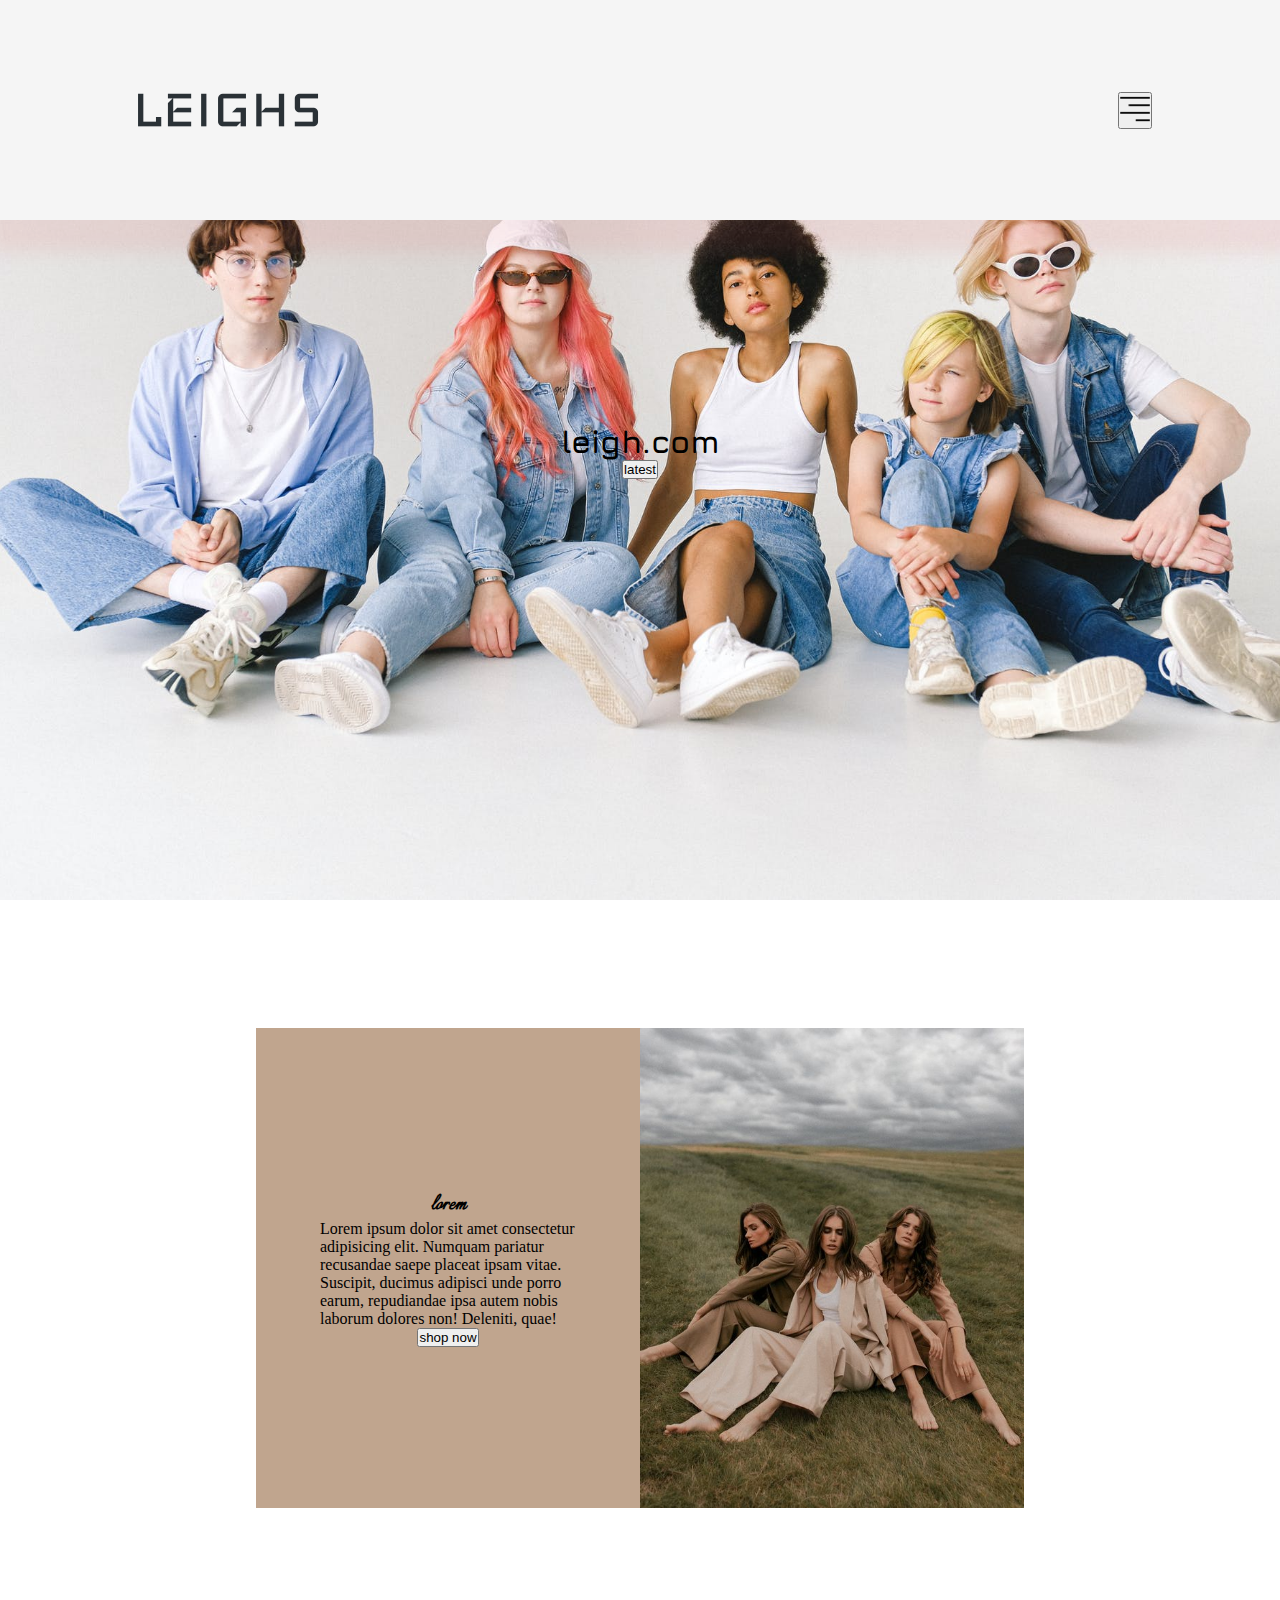
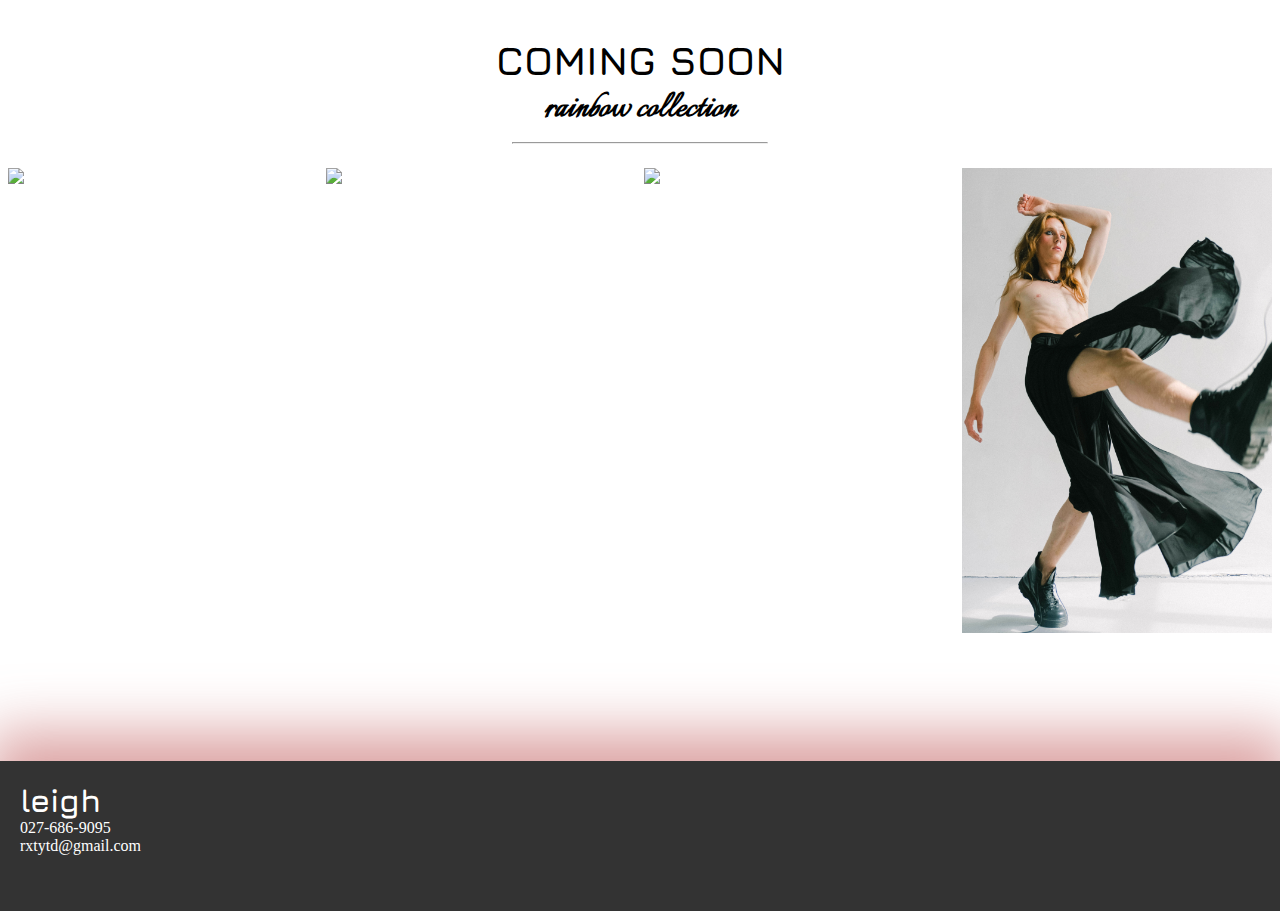
==== index.html @ 5f99c706 "first commit" ====
<!DOCTYPE html>
<html lang="en">
  <head>
    <meta charset="UTF-8" />
    <meta name="viewport" content="width=device-width, initial-scale=1.0" />
    <title>Home</title>
    <link rel="stylesheet" href="./assets/styles/nav.css" />
    <link rel="stylesheet" href="./assets/styles/about.css" />
    <link rel="stylesheet" href="./assets/styles/main.css" />
    <link rel="stylesheet" href="./assets/styles/footer.css" />
    <link rel="stylesheet" href="./assets/styles/maincards.css" />
    <link rel="preconnect" href="https://fonts.gstatic.com">
    <link href="https://fonts.googleapis.com/css2?family=Alex+Brush&display=swap" rel="stylesheet"> 
    <link rel="preconnect" href="https://fonts.gstatic.com">
<link href="https://fonts.googleapis.com/css2?family=Jura:wght@700&display=swap" rel="stylesheet"> 
<link rel="preconnect" href="https://fonts.gstatic.com">
<link href="https://fonts.googleapis.com/css2?family=Italianno&display=swap" rel="stylesheet"> 

    <script
    src="https://kit.fontawesome.com/69e2fdf94d.js"
    crossorigin="anonymous"
  ></script>
  </head>
  <body>
    <!-- Navigation Section -->
    <div class="navbar">
      <img src="./assets/img/logo.png" alt="Logo" class="logo" />
      
      <ul class="nav-links" id="nav-links">
        <div class="wrap">
            <div class="search">
              <input type="text" class="searchTerm" placeholder="What are you looking for?">
              <button type="submit" class="searchButton">
                <i class="fa fa-search"></i>
             </button>
            </div>
            </div>
        <li class="nav-link"><a href="index.html">HOME</a></li>
        <li class="nav-link dropdown">
          <a href="javascript:void(0)" class="dropbtn">WOMAN</a>
          <div class="dropdown-content">
            <a href="woman.html">All</a>
            <a href="#">Tops</a>
            <a href="#">Bottoms</a>
            <a href="#">accesories</a>
        <li class="nav-link dropdown">
          <a href="javascript:void(0)" class="dropbtn">MEN</a>
          <div class="dropdown-content">
            <a href="men.html">all</a>
            <a href="#">tops</a>
            <a href="#">bottoms</a>
            <a href="#">accessories</a>
          </div>
        </li>
        <li class="nav-link"><a href="login.html">login/sign up</a></li>
      </ul>
      <button class="hamburger" onclick="toggleNav()"><img src="./assets/img/right-align.png" class="imgburger"></button>
    </div>
    
     <!-- main Section -->
    <header class="main">
        <h1>leigh.com</h1>
        <button onclick="new.html">latest</button>

      </header>

      <!-- info cards -->
      <div class="bg-sec">
    <section class="about" id="about">
      
      <div>
        <h2>lorem</h2>
        <p>
          Lorem ipsum dolor sit amet consectetur adipisicing elit. Numquam
          pariatur recusandae saepe placeat ipsam vitae. Suscipit, ducimus
          adipisci unde porro earum, repudiandae ipsa autem nobis laborum
          dolores non! Deleniti, quae!
        </p>
        <button>shop now</button>
      </div>
      <img src="./assets/img/banner7.jpg" alt="" />
      </section>
      </div>


    <!-- about Section -->
    <h1 class="myfont">COMING SOON</h1>
    <h2 class="myfont">rainbow collection</h2>
    <hr>
    <div class="row"> 
        <div class="column">
          <img src="./assets/img/pexels-marco-trinidad-2881785.jpg" style="width:100%">
         
          
       
        </div>
        <div class="column">
          <img src="./assets/img/pexels-gabby-k-5273722.jpg" style="width:100%">
        
         
        </div>  
        <div class="column">
          <img src="./assets/img/pexels-anna-shvets-4611700.jpg"style="width:100%">
       
      
         
        </div>
        <div class="column">
          <img src="./assets/img/pexels-anna-shvets-5019924.jpg" style="width:100%">
         
        </div>
      </div>


       <!--footer-->
    <div class="footer">
        <div class="footer-content">
          <div class="footer-section-info">
            <h1 class="logo-text"><span>leigh</span></h1>
            <div class="footer-contact">
              <span><p>027-686-9095</p></span>
              <span><p>rxtytd@gmail.com</p></span>
            </div>
          </div>
        </div>
      </div>

       <!-- Script Imports -->
    <script src="./assets/scripts/nav.js"></script>
  </body>
</html>
---- assets/styles/nav.css ----
* {
  margin: 0;
  padding: 0;
  box-sizing: border-box;
}

html {
  scroll-behavior: smooth;
}

.logo {
  max-width: 10%;
  height: auto;
  padding-right: 50px;
}

.search {
  width: 100%;
  position: relative;
  display: flex;
  padding: 15%;
}

.searchTerm {
  width: 100%;
  border: 3px solid grey;
  border-right: none;
  padding: 5px;
  height: 36px;
  border-radius: 5px 0 0 5px;
  outline: none;
  color: #9dbfaf;
}

.searchTerm:focus {
  color: grey;
}

.searchButton {
  width: 40px;
  height: 36px;
  border: 1px solid grey;
  background: darkgrey;
  text-align: center;
  color: #fff;
  border-radius: 0 5px 5px 0;
  cursor: pointer;
  font-size: 20px;
}

/*Resize*/
.wrap {
  width: 16%;
  position: absolute;
  top: 50%;
  left: 50%;
  transform: translate(-50%, -50%);
}

.navbar {
  display: flex;
  justify-content: space-between;
  align-items: center;
  padding: 10px 10%;
  position: fixed;
  top: 0;
  width: 100vw;
  box-shadow: 5px 16px 16px 16px rgba(235, 76, 76, 0.1);
  background-color: whitesmoke;
}

.nav-links {
  list-style-type: none;
  margin: 0;
  padding: 0;
  overflow: hidden;
  display: flex;
  align-items: center;
  transition: all 0.3s linear;
}

li a,
.dropbtn {
  display: inline-block;
  color: white;
  text-align: center;
  padding: 30px 36px;
  font-size: large;
  text-decoration: none;
  color: grey;
  font-family: "Jura", sans-serif;
}

li a:hover,
.dropdown:hover .dropbtn {
  background-color: black;
  opacity: 40%;
}

li.dropdown {
  display: inline-block;
}

.dropdown-content {
  display: none;
  position: absolute;
  background-color: white;
  min-width: 160px;
  box-shadow: 5px 16px 16px 16px rgba(235, 76, 76, 0.1);
  z-index: 1;
}

.dropdown-content a {
  color: black;
  padding: 12px 18px;
  text-decoration: none;
  display: block;
  text-align: left;
}

.dropdown-content a:hover {
  background-color: #f1f1f1;
}

.dropdown:hover .dropdown-content {
  display: block;
}

.hamburger {
  display: none;
}

@media screen and (max-width: 1284px) {
  .hamburger {
    display: block;
  }

  .imgburger {
    max-width: 30px;
    height: auto;
  }

  .logo {
    max-width: 48%;
    height: auto;
    padding-right: 50px;
  }

  .nav-links {
    width: 100vw;
    overflow: hidden;
    position: fixed;
    flex-direction: column;
    background: whitesmoke;
    left: 0;
    top: -100%;
    justify-content: center;
    align-items: center;
    color: grey;
  }
}
---- assets/styles/about.css ----
.row {
  display: -ms-flexbox;
  display: flex;
  -ms-flex-wrap: wrap;
  flex-wrap: wrap;
  padding: 0 4px;
}

.column {
  -ms-flex: 25%;
  flex: 25%;
  max-width: 25%;
  padding: 0 4px;
}

.column img {
  margin-top: 8px;
  vertical-align: middle;
  width: 100%;
}

@media screen and (max-width: 800px) {
  .column {
    -ms-flex: 50%;
    flex: 50%;
    max-width: 50%;
  }
}

@media screen and (max-width: 600px) {
  .column {
    -ms-flex: 100%;
    flex: 100%;
    max-width: 100%;
  }
}

h2 {
  font-family: "Italianno", cursive;
}

.myfont {
  text-align: center;
  font-size: 40px;
}

h1 {
  font-family: "Jura", sans-serif;
}

hr {
  display: block;
  margin-top: 0.5em;
  margin-bottom: 1em;
  margin-left: 40%;
  margin-right: 40%;
  border-style: inset;
  border-width: 1px;
}
---- assets/styles/main.css ----
.main {
  height: 100vh;
  background-size: cover;
  background-position: center;
  display: flex;
  flex-direction: column;
  justify-content: center;
  align-items: center;
  background-image: url("../img/banner4.jpeg");
}
---- assets/styles/footer.css ----
/*---footer--*/
.footer {
  background: #333333;
  color: white;
  height: 150px;
  position: relative;
  margin-top: 10%;
  box-shadow: 0px -17px 59px 11px rgba(207, 130, 130, 0.75);
  -webkit-box-shadow: 0px -17px 59px 11px rgba(207, 130, 130, 0.75);
  -moz-box-shadow: 0px -17px 59px 11px rgba(207, 130, 130, 0.75);
}

.footer .footer-content {
  height: 100px;
  display: flex;
  padding: 20px;
}

.footer .footer-content .footer-section {
  flex: 1;
  padding-left: 20px;
}
---- assets/styles/maincards.css ----
.about {
  display: flex;
  flex-wrap: wrap;
  margin-bottom: 10%;
  margin-top: 10%;
}

.about > div,
.about > img {
  width: 30%;
}

.about > div {
  display: flex;
  justify-content: center;
  align-items: center;
  flex-direction: column;
  padding: 5%;
  background-color: #c0a58e;
  margin-left: 20%;
  /* box-shadow: 7px 7px 14px #c3c1c1, -7px -7px 14px #ffffff;*/
}

.about > img {
}
/* Media query to change display options of about section */
@media screen and (max-width: 768px) {
  .about {
    flex-wrap: nowrap;
    flex-direction: column;
  }

  .about > div,
  .about > img {
    width: 100%;
  }

  .about > div:nth-child(odd) {
    background-color: #e9c46a;
  }
}
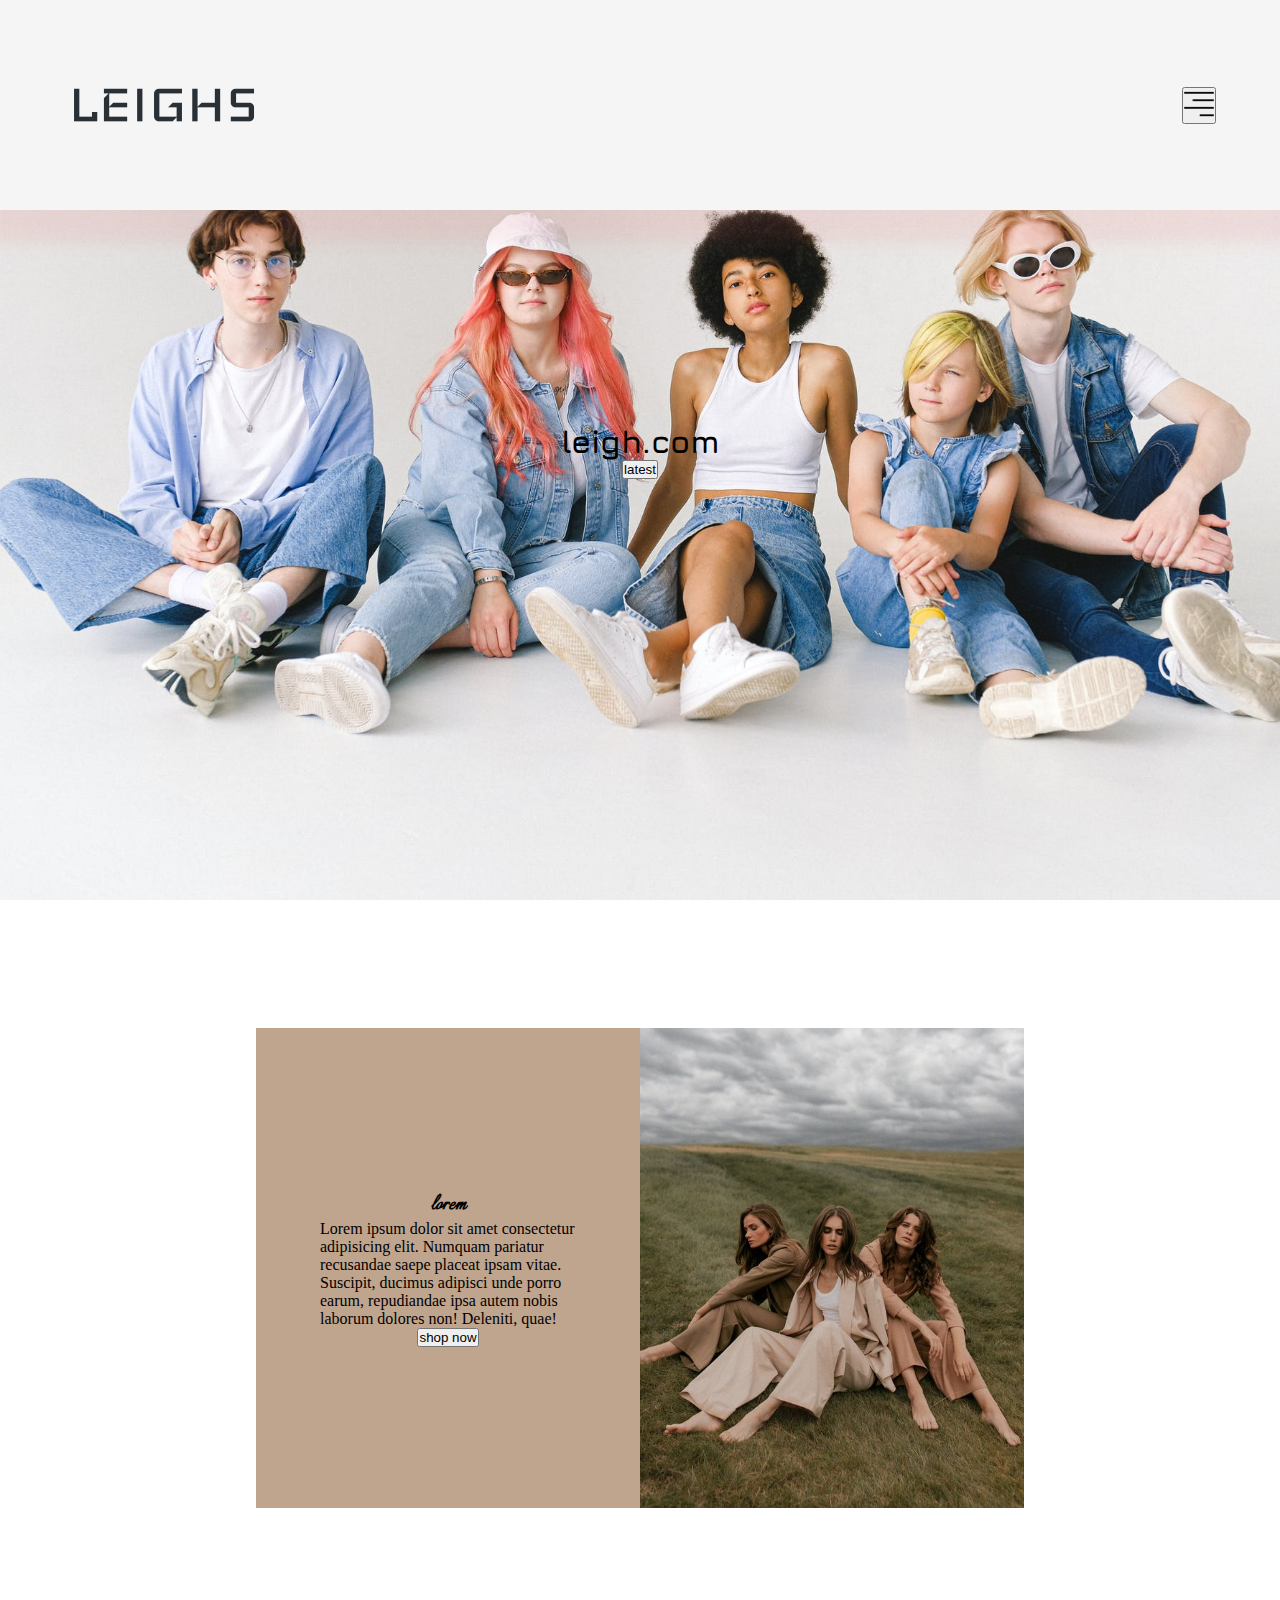
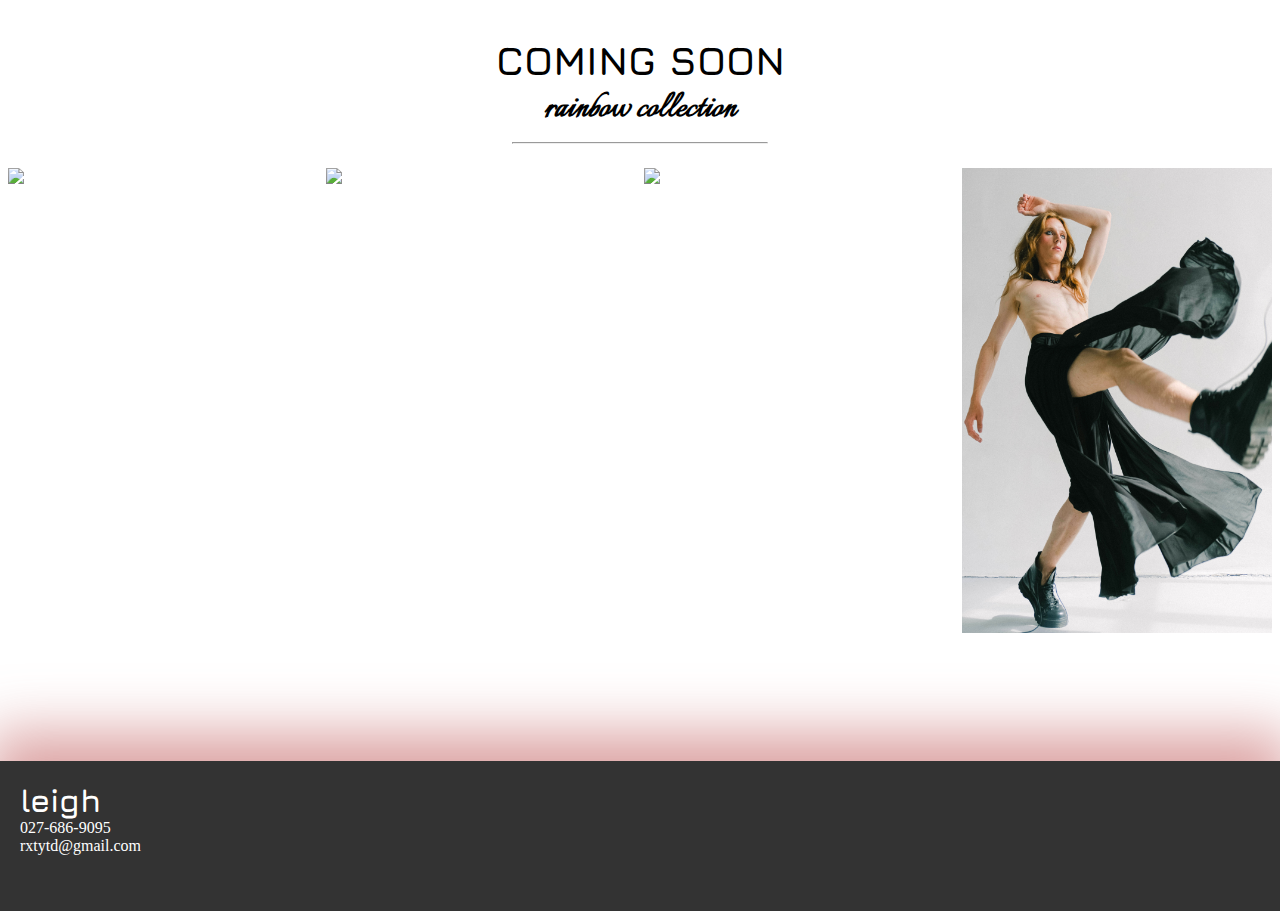
==== commit 53fe002b: "update" ====
--- a/index.html
+++ b/index.html
@@ -5,6 +5,7 @@
     <meta name="viewport" content="width=device-width, initial-scale=1.0" />
     <title>Home</title>
     <link rel="stylesheet" href="./assets/styles/nav.css" />
+    <link rel="stylesheet" href="./assets/styles/modal.css" />
     <link rel="stylesheet" href="./assets/styles/about.css" />
     <link rel="stylesheet" href="./assets/styles/main.css" />
     <link rel="stylesheet" href="./assets/styles/footer.css" />
@@ -53,9 +54,28 @@
           </div>
         </li>
         <li class="nav-link"><a href="login.html">login/sign up</a></li>
+        <label for="cart" id="items">0</label>
+        <li class="nav-link" id="cart" ><i class="fa fa-shopping-cart" onclick="document.getElementById('id01').style.display='block'" style="width:auto;"></i></a></li>
+        <!-- main Section -->
+        <div id="id01" class="modal">
+          <form class="modal-content animate" action="/action_page.php" method="post">
+            <div class="imgcontainer">
+              <span onclick="document.getElementById('id01').style.display='none'" class="close" title="Close Modal">&times;</span>
+            </div>
+            <div class="stuff_container">
+              
+              <button type="submit">Purchase</button>
+            </div>
+            <div class="container" style="background-color:#f1f1f1">
+              <button type="button" onclick="document.getElementById('id01').style.display='none'" class="cancelbtn">Cancel</button>
+            </div>
+          </form>
+        </div>
       </ul>
+
       <button class="hamburger" onclick="toggleNav()"><img src="./assets/img/right-align.png" class="imgburger"></button>
     </div>
+    
     
      <!-- main Section -->
     <header class="main">
@@ -63,6 +83,8 @@
         <button onclick="new.html">latest</button>
 
       </header>
+      
+
 
       <!-- info cards -->
       <div class="bg-sec">
@@ -127,5 +149,7 @@
 
        <!-- Script Imports -->
     <script src="./assets/scripts/nav.js"></script>
+    <script src="./assets/scripts/add-cart.js"></script>
+    <script src="./assets/scripts/modal.js"></script>
   </body>
 </html>
--- a/assets/styles/nav.css
+++ b/assets/styles/nav.css
@@ -61,7 +61,7 @@
   display: flex;
   justify-content: space-between;
   align-items: center;
-  padding: 10px 10%;
+  padding: 5px 5%;
   position: fixed;
   top: 0;
   width: 100vw;
--- a/assets/styles/modal.css
+++ b/assets/styles/modal.css
@@ -0,0 +1,92 @@
+.cancelbtn {
+  width: auto;
+  padding: 10px 18px;
+  background-color: grey;
+}
+
+/* Center the image and position the close button */
+
+#container {
+  padding: 16px;
+}
+
+span.psw {
+  float: right;
+  padding-top: 16px;
+}
+
+/* The Modal (background) */
+.modal {
+  display: none; /* Hidden by default */
+  position: fixed; /* Stay in place */
+  z-index: 1; /* Sit on top */
+  left: 0;
+  top: 0;
+  width: 100%; /* Full width */
+  height: 100%; /* Full height */
+  overflow: auto; /* Enable scroll if needed */
+  background-color: rgb(0, 0, 0); /* Fallback color */
+  background-color: rgba(0, 0, 0, 0.4); /* Black w/ opacity */
+  padding-top: 60px;
+}
+
+/* Modal Content/Box */
+.modal-content {
+  background-color: #fefefe;
+  margin: 5% auto 15% auto; /* 5% from the top, 15% from the bottom and centered */
+  border: 1px solid #888;
+  width: 80%; /* Could be more or less, depending on screen size */
+}
+
+/* The Close Button (x) */
+.close {
+  position: absolute;
+  right: 25px;
+  top: 0;
+  color: #000;
+  font-size: 35px;
+  font-weight: bold;
+}
+
+.close:hover,
+.close:focus {
+  color: grey;
+  cursor: pointer;
+}
+#container {
+  background-color: whitesmoke;
+}
+/* Add Zoom Animation */
+.animate {
+  -webkit-animation: animatezoom 0.6s;
+  animation: animatezoom 0.6s;
+}
+
+@-webkit-keyframes animatezoom {
+  from {
+    -webkit-transform: scale(0);
+  }
+  to {
+    -webkit-transform: scale(1);
+  }
+}
+
+@keyframes animatezoom {
+  from {
+    transform: scale(0);
+  }
+  to {
+    transform: scale(1);
+  }
+}
+
+/* Change styles for span and cancel button on extra small screens */
+@media screen and (max-width: 300px) {
+  span.psw {
+    display: block;
+    float: none;
+  }
+  .cancelbtn {
+    width: 100%;
+  }
+}
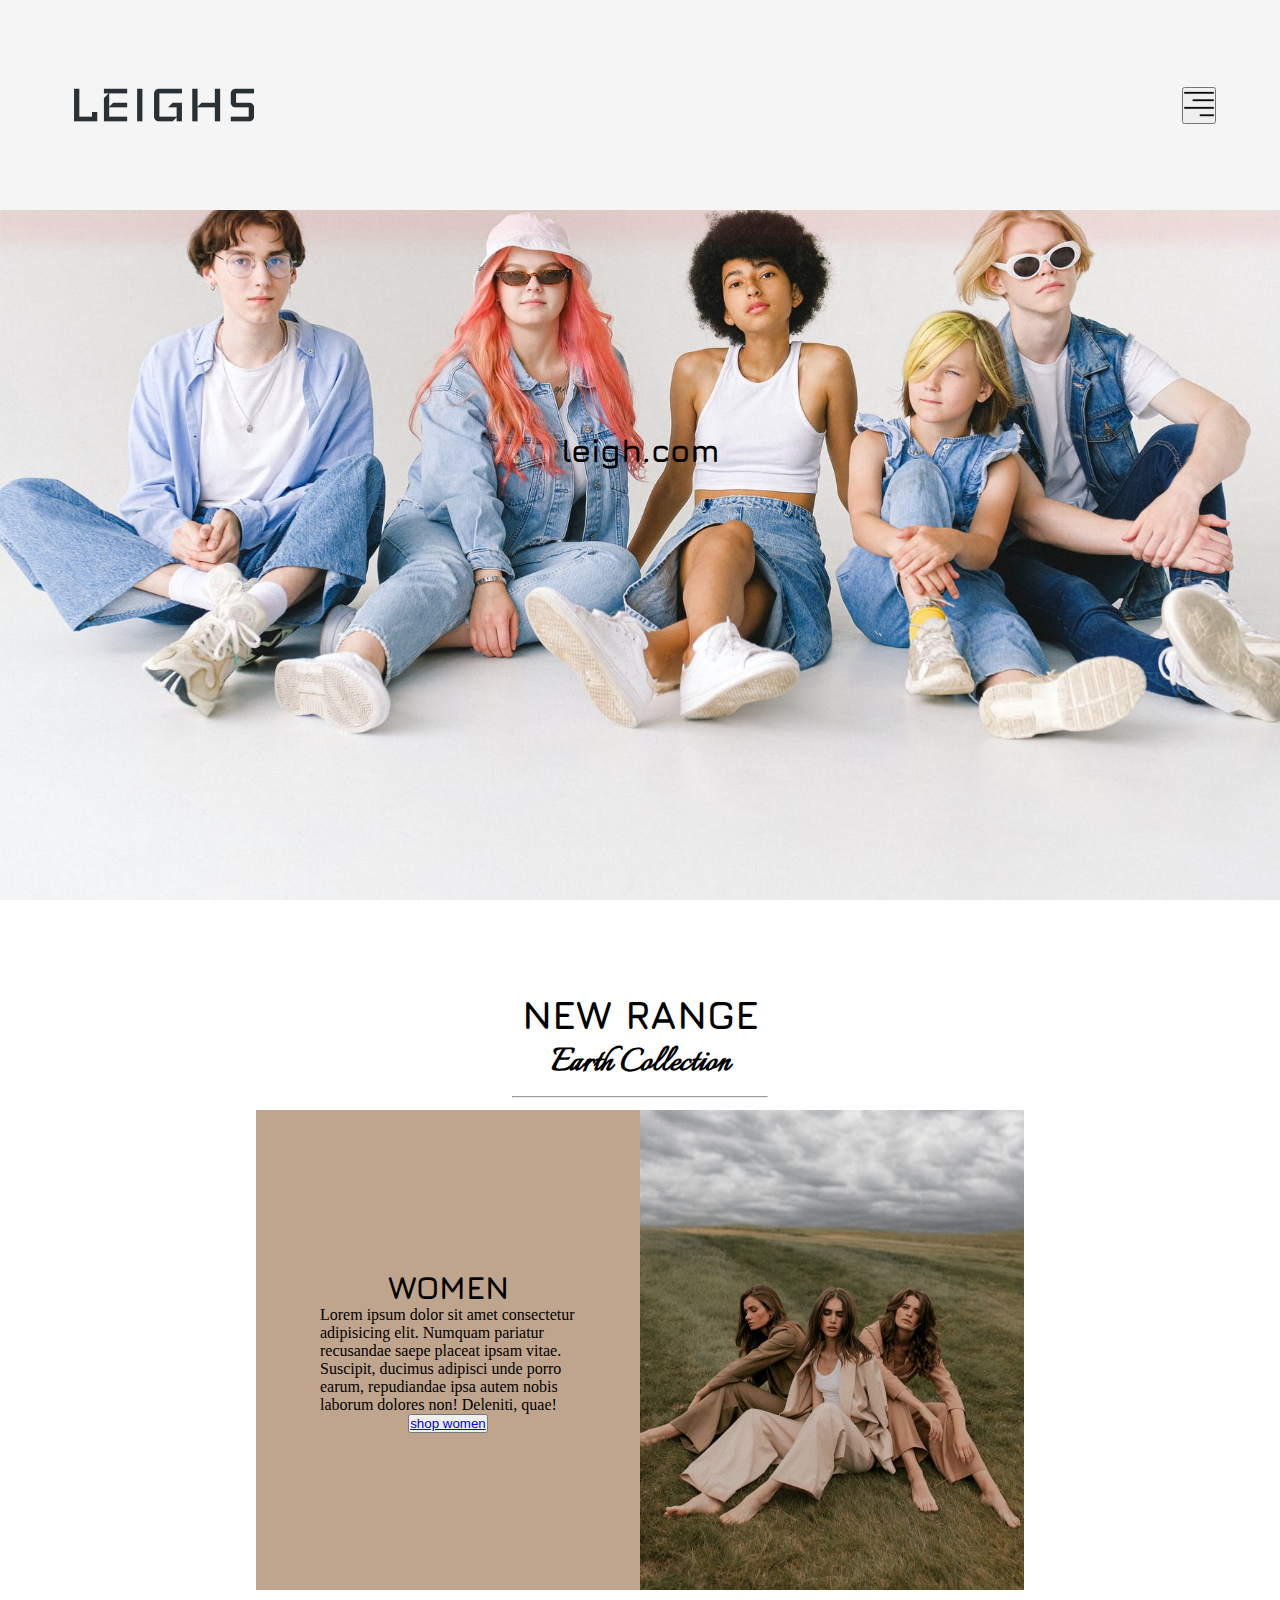
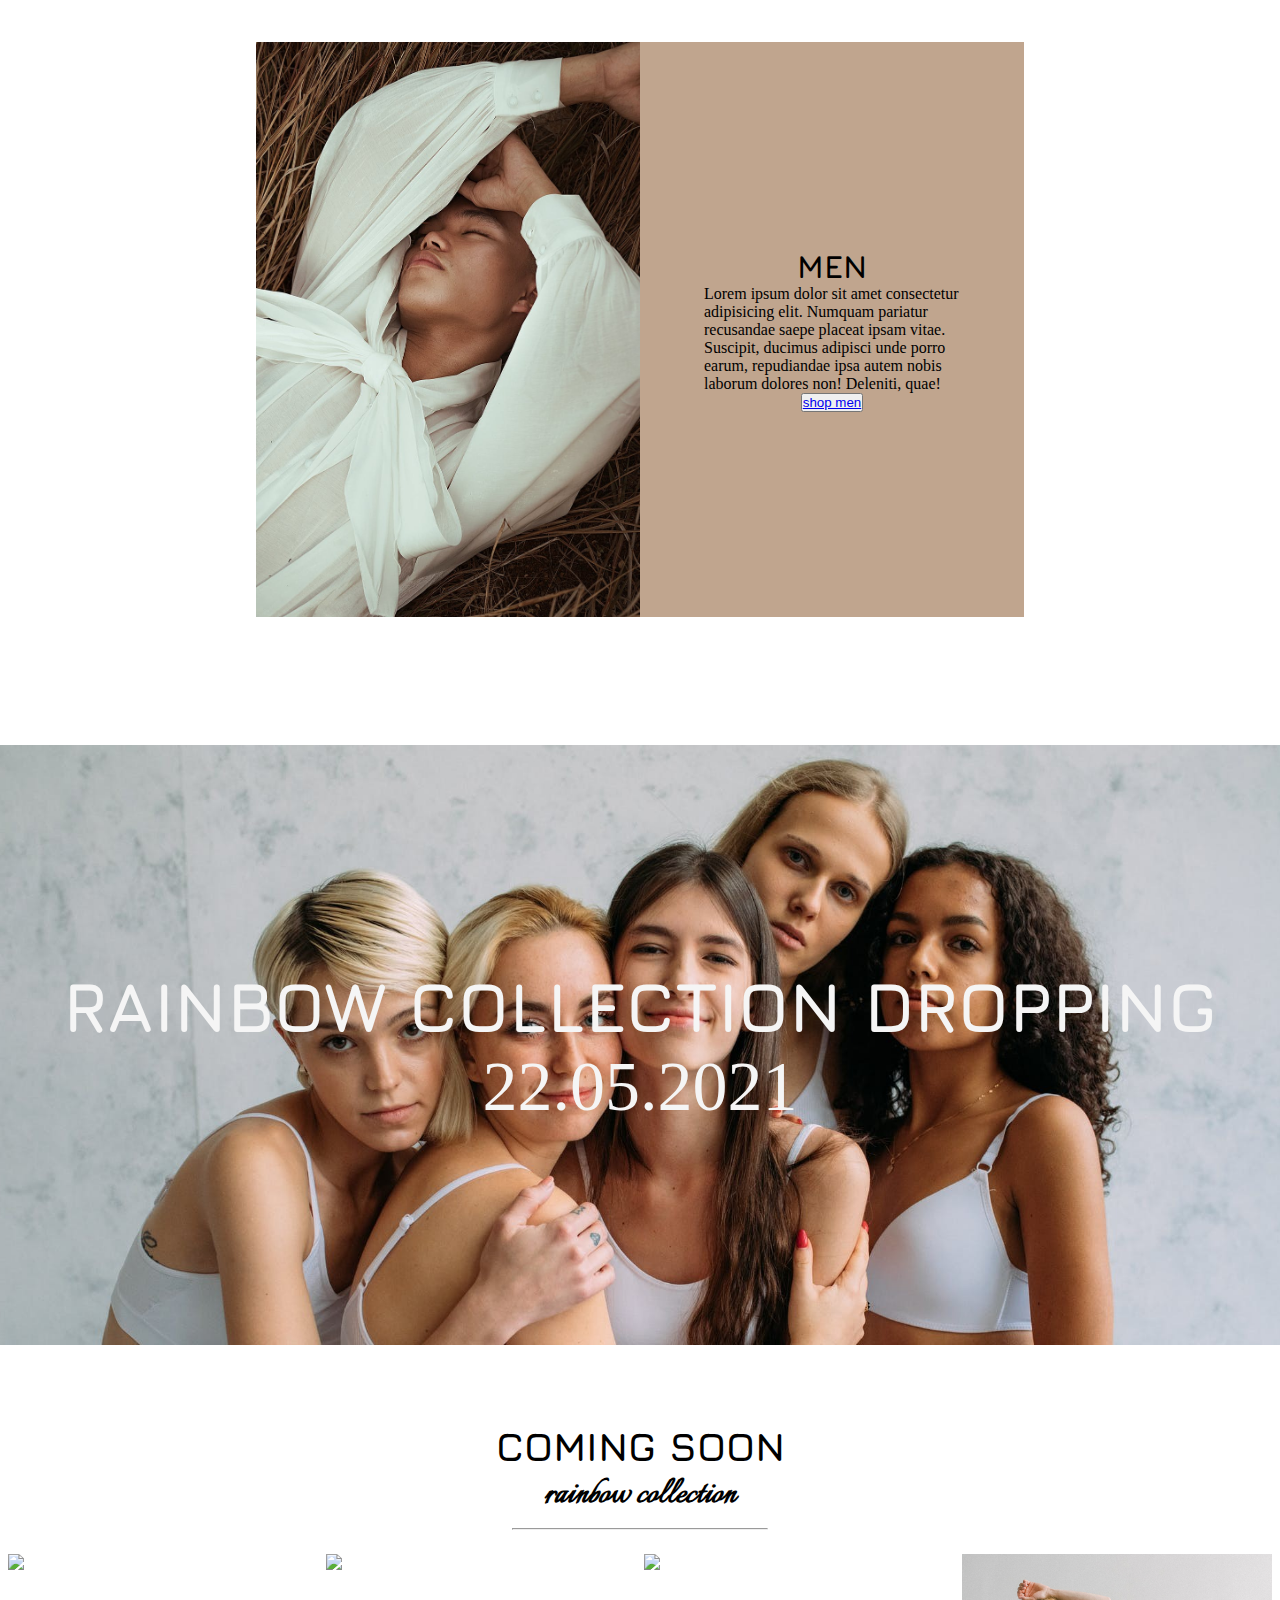
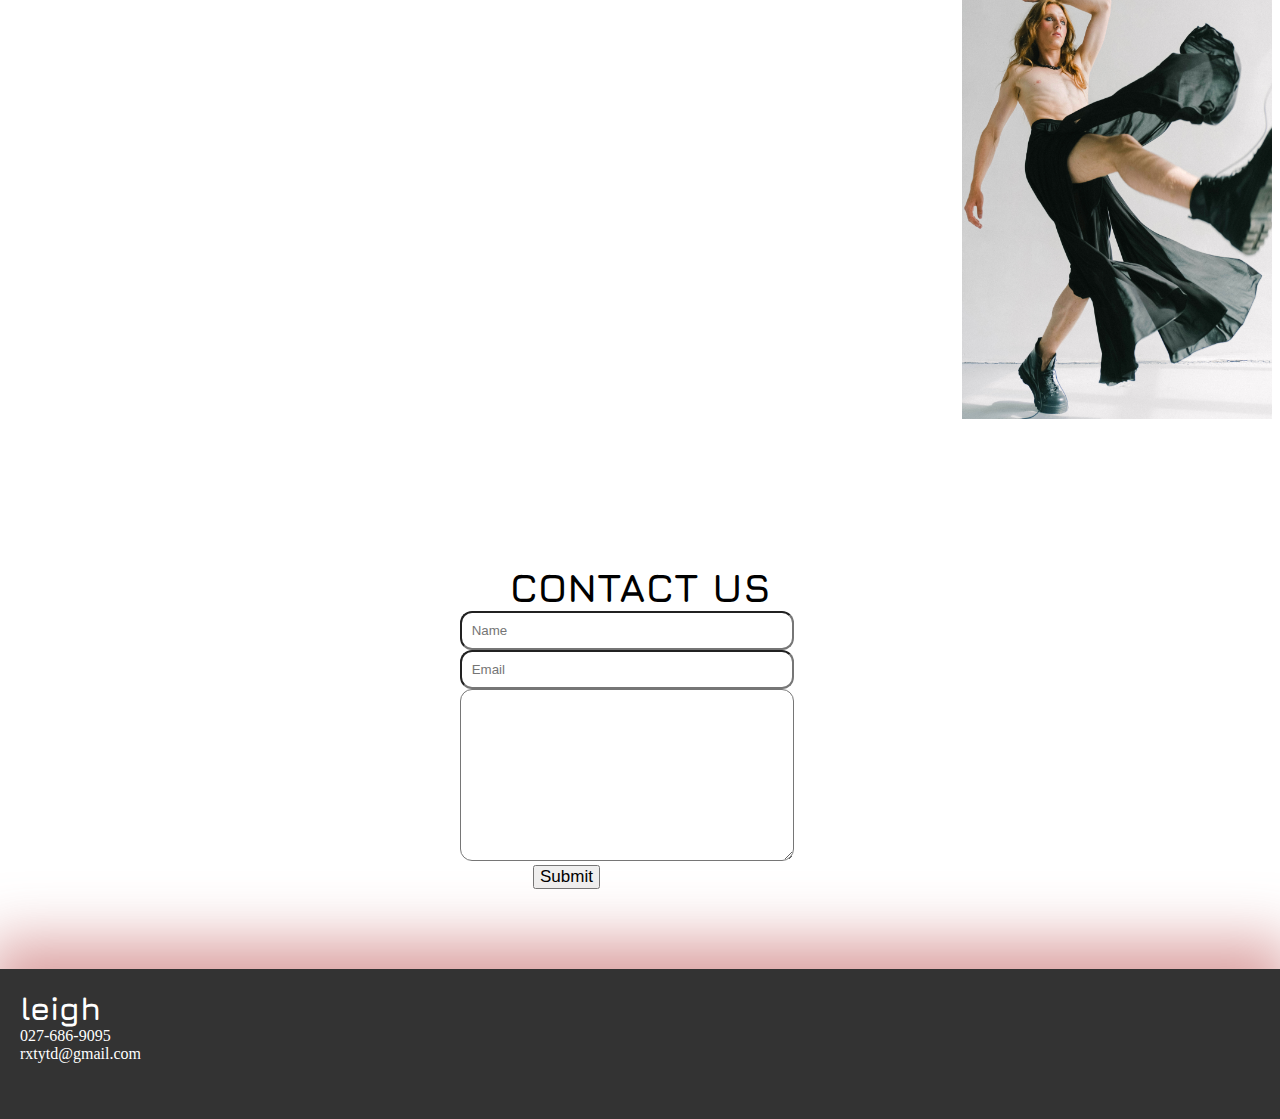
==== commit 3dfda3b6: "new" ====
--- a/index.html
+++ b/index.html
@@ -10,6 +10,11 @@
     <link rel="stylesheet" href="./assets/styles/main.css" />
     <link rel="stylesheet" href="./assets/styles/footer.css" />
     <link rel="stylesheet" href="./assets/styles/maincards.css" />
+    <link rel="stylesheet" href="./assets/styles/contact.css" />
+    <link rel="stylesheet" href="./assets/styles/banner.css" />
+    <link rel="stylesheet" href="./assets/styles/headers.css" />
+    
+    
     <link rel="preconnect" href="https://fonts.gstatic.com">
     <link href="https://fonts.googleapis.com/css2?family=Alex+Brush&display=swap" rel="stylesheet"> 
     <link rel="preconnect" href="https://fonts.gstatic.com">
@@ -28,32 +33,19 @@
       <img src="./assets/img/logo.png" alt="Logo" class="logo" />
       
       <ul class="nav-links" id="nav-links">
-        <div class="wrap">
-            <div class="search">
-              <input type="text" class="searchTerm" placeholder="What are you looking for?">
-              <button type="submit" class="searchButton">
-                <i class="fa fa-search"></i>
-             </button>
-            </div>
-            </div>
+      
         <li class="nav-link"><a href="index.html">HOME</a></li>
         <li class="nav-link dropdown">
           <a href="javascript:void(0)" class="dropbtn">WOMAN</a>
           <div class="dropdown-content">
             <a href="woman.html">All</a>
-            <a href="#">Tops</a>
-            <a href="#">Bottoms</a>
-            <a href="#">accesories</a>
         <li class="nav-link dropdown">
           <a href="javascript:void(0)" class="dropbtn">MEN</a>
           <div class="dropdown-content">
             <a href="men.html">all</a>
-            <a href="#">tops</a>
-            <a href="#">bottoms</a>
-            <a href="#">accessories</a>
           </div>
         </li>
-        <li class="nav-link"><a href="login.html">login/sign up</a></li>
+        <li class="nav-link"><a href="fakelogin.html">login/sign up</a></li>
         <label for="cart" id="items">0</label>
         <li class="nav-link" id="cart" ><i class="fa fa-shopping-cart" onclick="document.getElementById('id01').style.display='block'" style="width:auto;"></i></a></li>
         <!-- main Section -->
@@ -80,35 +72,64 @@
      <!-- main Section -->
     <header class="main">
         <h1>leigh.com</h1>
-        <button onclick="new.html">latest</button>
 
       </header>
       
 
 
       <!-- info cards -->
+      <div class="earth-header">
+    <h1 class="myfont">NEW RANGE</h1>
+    <h2 class="myfont">Earth Collection</h2>
+    <hr>
+  </div>
       <div class="bg-sec">
     <section class="about" id="about">
       
       <div>
-        <h2>lorem</h2>
+        <h1>WOMEN</h1>
         <p>
           Lorem ipsum dolor sit amet consectetur adipisicing elit. Numquam
           pariatur recusandae saepe placeat ipsam vitae. Suscipit, ducimus
           adipisci unde porro earum, repudiandae ipsa autem nobis laborum
           dolores non! Deleniti, quae!
         </p>
-        <button>shop now</button>
+        <button class=""><a href="woman.html">shop women</a></button>
       </div>
       <img src="./assets/img/banner7.jpg" alt="" />
       </section>
       </div>
+      <div class="bg-sec">
+        <section class="myabout" id="myabout">
+          <img src="./assets/img/menfeild.jpeg" alt="" class="imgstylemain"/>
+          <div>
+            <h1>MEN</h1>
+            <p>
+              Lorem ipsum dolor sit amet consectetur adipisicing elit. Numquam
+              pariatur recusandae saepe placeat ipsam vitae. Suscipit, ducimus
+              adipisci unde porro earum, repudiandae ipsa autem nobis laborum
+              dolores non! Deleniti, quae!
+            </p>
+            <button><a href="woman.html">shop men</a></button>
+          </div>
+         
+          </section>
+          </div>
+
+      <div class="faq-img">
+        <div class="header">
+          <h1 class="banner-font">RAINBOW COLLECTION DROPPING</h1>
+          <p class="banner-font">22.05.2021</p>
+        </div>
+      </div>
 
 
     <!-- about Section -->
+    
     <h1 class="myfont">COMING SOON</h1>
-    <h2 class="myfont">rainbow collection</h2>
+    <h2 class="myfont" >rainbow collection</h2>
     <hr>
+    
     <div class="row"> 
         <div class="column">
           <img src="./assets/img/pexels-marco-trinidad-2881785.jpg" style="width:100%">
@@ -133,6 +154,26 @@
         </div>
       </div>
 
+       <!--contact-->
+    
+    <a id="contact-link"></a>
+
+    <div class="contact">
+      <div class="contact-items">
+        <h1 class="myfont">CONTACT US</h1>
+        <form
+          action="mailto:robyn.jabari@gmail.com"
+          method="POST"
+          data-netlify="true"
+        >
+          <input type="text" placeholder="Name" />
+          <input type="text" placeholder="Email" />
+          <textarea cols="20" rows="10" placeholder="message us"> </textarea>
+        <button>Submit</button>
+        </form>
+      </div>
+    </div>
+
 
        <!--footer-->
     <div class="footer">
@@ -151,5 +192,6 @@
     <script src="./assets/scripts/nav.js"></script>
     <script src="./assets/scripts/add-cart.js"></script>
     <script src="./assets/scripts/modal.js"></script>
+    <script src="./assets/scripts/add-to-cart2.js>"></script>
   </body>
 </html>
--- a/assets/styles/modal.css
+++ b/assets/styles/modal.css
@@ -2,6 +2,7 @@
   width: auto;
   padding: 10px 18px;
   background-color: grey;
+  text-decoration: none;
 }
 
 /* Center the image and position the close button */
--- a/assets/styles/maincards.css
+++ b/assets/styles/maincards.css
@@ -1,7 +1,7 @@
 .about {
   display: flex;
   flex-wrap: wrap;
-  margin-bottom: 10%;
+  margin-bottom: 4%;
   margin-top: 10%;
 }
 
@@ -34,6 +34,44 @@
   .about > img {
     width: 100%;
   }
+}
+
+.myabout {
+  display: flex;
+  flex-wrap: wrap;
+  margin-bottom: 10%;
+}
+
+.myabout > div,
+.myabout > img {
+  width: 30%;
+}
+
+.myabout > div {
+  display: flex;
+  justify-content: center;
+  align-items: center;
+  flex-direction: column;
+  padding: 5%;
+  background-color: #c0a58e;
+  /* box-shadow: 7px 7px 14px #c3c1c1, -7px -7px 14px #ffffff;*/
+}
+
+.myabout > img {
+  margin-left: 20%;
+}
+
+/* Media query to change display options of about section */
+@media screen and (max-width: 768px) {
+  .about {
+    flex-wrap: nowrap;
+    flex-direction: column;
+  }
+
+  .about > div,
+  .about > img {
+    width: 100%;
+  }
 
   .about > div:nth-child(odd) {
     background-color: #e9c46a;
--- a/assets/styles/contact.css
+++ b/assets/styles/contact.css
@@ -0,0 +1,58 @@
+/*---contact us---*/
+.contact-items {
+  display: -webkit-box;
+  display: -webkit-flex;
+  display: -ms-flexbox;
+  display: flex;
+  -webkit-box-align: center;
+  -webkit-align-items: center;
+  -ms-flex-align: center;
+  align-items: center;
+  -webkit-box-orient: vertical;
+  -webkit-box-direction: normal;
+  -webkit-flex-direction: column;
+  -ms-flex-direction: column;
+  flex-direction: column;
+}
+
+.contact {
+  color: white;
+
+  background-size: cover;
+  background-repeat: no-repeat;
+  padding: 80px 0;
+  z-index: 1;
+  margin-bottom: -10%;
+  margin-top: 5%;
+}
+
+.contact-items:before {
+  top: 0;
+  left: 0;
+  height: 100%;
+  width: 100%;
+  content: "";
+  z-index: -1;
+}
+
+.contact-items input[type="text"],
+.contact-items textarea {
+  border-radius: 12px;
+  padding: 10px;
+  width: 50%;
+  margin-left: 23%;
+}
+
+.contact-items button {
+  text-decoration: none;
+  padding: auto;
+
+  font-size: 17px;
+  width: 10%;
+  text-align: center;
+  margin-left: 34%;
+}
+
+.myfont {
+  color: black;
+}
--- a/assets/styles/banner.css
+++ b/assets/styles/banner.css
@@ -0,0 +1,28 @@
+.cover-img {
+  background-image: url("../img/banner.jpeg");
+  background-position: center;
+  min-height: 600px;
+  background-repeat: no-repeat;
+  background-size: cover;
+  margin-bottom: 8%;
+}
+
+.faq-img {
+  background-image: url("../img/smile.jpeg");
+  background-position: center;
+  min-height: 600px;
+  background-repeat: no-repeat;
+  background-size: cover;
+  margin-top: 4%;
+  margin-bottom: 6%;
+  align-items: center;
+  justify-content: center;
+  display: flex;
+  flex-direction: column;
+}
+
+.banner-font {
+  text-align: center;
+  color: whitesmoke;
+  font-size: 70px;
+}
--- a/assets/styles/headers.css
+++ b/assets/styles/headers.css
@@ -0,0 +1,4 @@
+.earth-header {
+  margin-bottom: -9%;
+  margin-top: 7%;
+}
